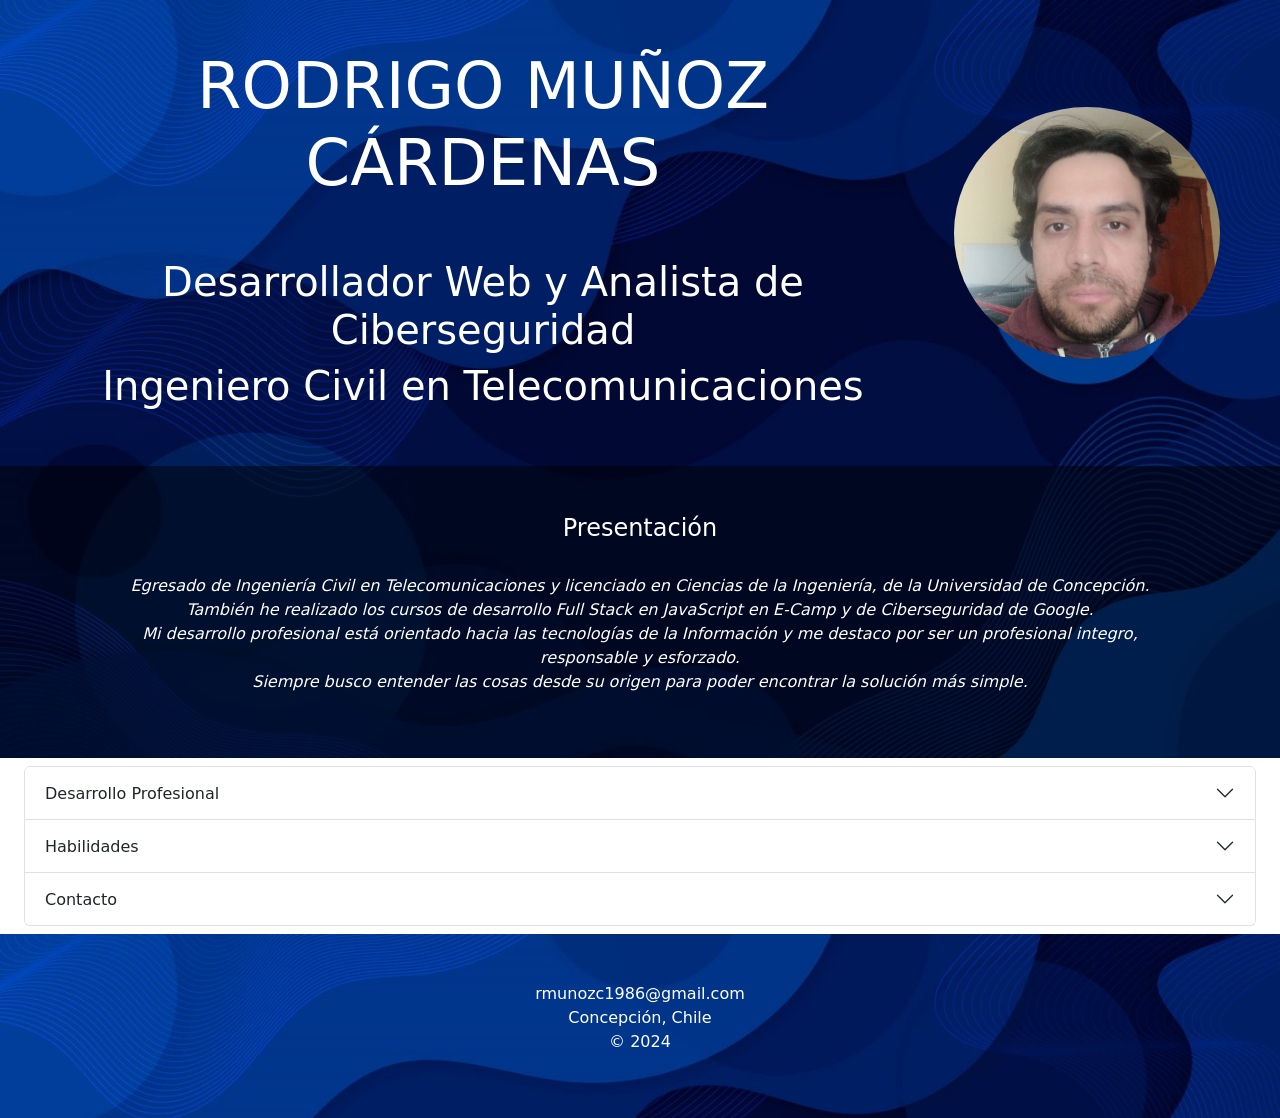
==== index.html @ d93aab4c "mi primer commit" ====
<!DOCTYPE html>
<html lang="en">

<head>
    <meta charset="utf-8" />
    <meta name="viewport" content="width=device-width, initial-scale=1" />
    <title>Portafolio Profesional</title>
    <link href="https://cdn.jsdelivr.net/npm/bootstrap@5.3.2/dist/css/bootstrap.min.css" rel="stylesheet"
        integrity="sha384-T3c6CoIi6uLrA9TneNEoa7RxnatzjcDSCmG1MXxSR1GAsXEV/Dwwykc2MPK8M2HN" crossorigin="anonymous" />
    <link rel="stylesheet" href="assets/estilo.css" />
</head>

<body>

    <!---------------------------Encabezado-------------------------------->
    <header>
        <div class="container-fluid" id="encabezado">
            <div class="col-9 container-fluid text-center p-5" id="titulo">
                <h2 class="display-3">RODRIGO MUÑOZ CÁRDENAS</h2><br><br>
                <h5 class="display-6">Desarrollador Web y Analista de Ciberseguridad</h5>
                <h5 class="display-6">Ingeniero Civil en Telecomunicaciones</h5>
            </div>
            <div class="col-3 py-5 pe-5" id="yoimagen">
                <img class="img-fluid" src="assets/img/yo.jpg" alt="yo">
            </div>
        </div>

        <!-----------------------------------------Presentacion----------------------------->
        <div class="container-fluid p-5 text-center" id="presentacion">
            <h4>Presentación</h4><br>
            <p class="px-5 fst-italic">Egresado de Ingeniería Civil en Telecomunicaciones y licenciado en Ciencias de la
                Ingeniería, de la Universidad de Concepción.<br>También he realizado los cursos de desarrollo Full Stack
                en
                JavaScript en E-Camp y de Ciberseguridad de Google.<br>Mi desarrollo profesional está orientado hacia
                las
                tecnologías de la Información y me destaco por ser un profesional integro, responsable y
                esforzado.<br>Siempre busco entender las cosas desde su origen para poder encontrar la solución más
                simple.
            </p>
        </div>
    </header>

    <!-----------------------------Desarrollo Profesional---------------------------------->
    <div class="container-fluid py-2 px-4">
        <div class="accordion" id="accordionExample">
            <div class="accordion-item">
                <h2 class="accordion-header">
                    <button class="accordion-button collapsed" type="button" data-bs-toggle="collapse"
                        data-bs-target="#collapseOne" aria-expanded="false" aria-controls="collapseOne">
                        Desarrollo Profesional
                    </button>
                </h2>
                <div id="collapseOne" class="accordion-collapse collapse" data-bs-parent="#accordionExample">
                    <div class="accordion-body">
                        <div class="card-group">
                            <div class="card">
                                <img src="assets/img/telecom.jpg" class="card-img-top" alt="telecom"
                                    style="border: 1px solid rgb(175, 175, 175);">
                                <div class="card-body">
                                    <h5 class="card-title">Ingenieria Civil en Telecomunicaciones (UdeC)</h5>
                                    <ul class="card-text">
                                        <li>Radiofrecuencia</li>
                                        <li>Comunicaciones Satelitales</li>
                                        <li>Comunicaciones Opticas</li>
                                        <li>Redes de Datos</li>
                                    </ul>
                                    <a class="card-text" href="https://telecomunicaciones.udec.cl/"><small
                                            class="text-body-secondary">Telecomunicaciones UdeC</small></a>
                                </div>
                            </div>
                            <div class="card">
                                <img src="assets/img/javascript.jpg" class="card-img-top" alt="java"
                                    style="border: 1px solid rgb(175, 175, 175);">
                                <div class="card-body">
                                    <h5 class="card-title">Desarrollo Full Stack en JavaScript (E-Camp)</h5>
                                    <ul class="card-text">
                                        <li>HTML</li>
                                        <li>CSS</li>
                                        <li>JavaScript</li>
                                        <li>Node.js</li>
                                    </ul>
                                    <a class="card-text"
                                        href="https://talentodigitalparachile.cl/curso/desarrollo-de-aplicaciones-full-stack-javascript-trainee/"><small
                                            class="text-body-secondary">Curso de Desarrollo Full Stack</small></a>
                                </div>
                            </div>
                            <div class="card">
                                <img src="assets/img/ciber.jpg" class="card-img-top" alt="ciber"
                                    style="border: 1px solid rgb(175, 175, 175);">
                                <div class="card-body">
                                    <h5 class="card-title">Ciberseguridad (Google)</h5>
                                    <ul class="card-text">
                                        <li>Linux</li>
                                        <li>SQL</li>
                                        <li>Python</li>
                                        <li>SIEM</li>
                                    </ul>
                                    <a class="card-text"
                                        href="https://www.coursera.org/programs/ciberseguridad-google-2024-ikcr9"><small
                                            class="text-body-secondary">Curso de Ciberseguridad</small></a>
                                </div>
                            </div>
                        </div>
                    </div>
                </div>
            </div>

            <!------------------------------------Habilidades------------------------------->
            <div class="accordion-item">
                <h2 class="accordion-header">
                    <button class="accordion-button collapsed" type="button" data-bs-toggle="collapse"
                        data-bs-target="#collapseTwo" aria-expanded="false" aria-controls="collapseTwo">
                        Habilidades
                    </button>
                </h2>
                <div id="collapseTwo" class="accordion-collapse collapse" data-bs-parent="#accordionExample">
                    <div class="accordion-body">
                        <div class="card-group">
                            <div class="card">
                                <div class="card-body">
                                    <h5 class="card-title">Idiomas</h5>
                                    <ul class="card-text">
                                        <li>Español</li>
                                        <li>Inglés</li>
                                        <li>Italiano</li>
                                    </ul>
                                </div>
                            </div>
                            <div class="card">
                                <div class="card-body">
                                    <h5 class="card-title">Manejo Computacional</h5>
                                    <ul class="card-text">
                                        <li>Word/Excel/Power Point</li>
                                        <li>Matlab</li>
                                        <li>Lenguaje C/C++</li>
                                        <li>Packet Tracer</li>
                                    </ul>
                                </div>
                            </div>
                            <div class="card">
                                <div class="card-body">
                                    <h5 class="card-title">Complementarios</h5>
                                    <ul class="card-text">
                                        <li>Gestión de Empresas</li>
                                        <li>Formulación y Evaluación de Proyectos</li>
                                    </ul>
                                </div>
                            </div>
                        </div>
                    </div>
                </div>
            </div>

            <!------------------------Formulario de contacto---------------------------------->
            <div class="accordion-item">
                <h2 class="accordion-header">
                    <button class="accordion-button collapsed" type="button" data-bs-toggle="collapse"
                        data-bs-target="#collapseThree" aria-expanded="false" aria-controls="collapseThree">
                        Contacto
                    </button>
                </h2>
                <div id="collapseThree" class="accordion-collapse collapse" data-bs-parent="#accordionExample">
                    <div class="accordion-body">
                        <form action="/gracias.html">
                            <div class="mb-3">
                                <label class="form-label">Nombre</label>
                                <input type="text" class="form-control" required>
                            </div>
                            <div class="mb-3">
                                <label class="form-label">Correo electrónico</label>
                                <input type="email" class="form-control" id="exampleInputEmail1"
                                    aria-describedby="emailHelp" required>
                            </div>
                            <div class="mb-3">
                                <label class="form-label">Deje su mensaje aquí</label>
                                <textarea class="form-control" id="exampleFormControlTextarea1" rows="5"
                                    required></textarea>
                            </div>
                            <button type="submit" class="btn btn-primary">
                                Enviar
                            </button>
                            <button type="reset" class="btn btn-success">
                                Reset
                            </button>
                        </form>
                    </div>
                </div>
            </div>
        </div>
    </div>

    <!--------------Pie de pagina------------------------------>
    <footer>
        <div class="container-fluid p-5 text-center" id="piedepagina">
            <p>rmunozc1986@gmail.com<br>Concepción, Chile<br>&copy; 2024</p>
        </div>
    </footer>

    <script src="/assets/logica.js"></script>
    <script src="https://cdn.jsdelivr.net/npm/bootstrap@5.3.2/dist/js/bootstrap.bundle.min.js"
        integrity="sha384-C6RzsynM9kWDrMNeT87bh95OGNyZPhcTNXj1NW7RuBCsyN/o0jlpcV8Qyq46cDfL"
        crossorigin="anonymous"></script>
</body>

</html>
---- assets/estilo.css ----
header,
footer,
#head1 {
  background-image: url(../assets/img/fondo.jpg);
  background-size: cover;
  color: white;
}

#head1{
  height: 100vh;
  display: grid;
  align-content: center;
}

#presentacion {
    background-color: rgba(0,0,0,0.5);
}

#encabezado{
  display: flex;
  #yoimagen, #titulo{
    align-content: center;
  }
  img{
   border-radius: 50%;
  }
}

/*Pantallas pequeñas*/
@media (max-width: 575px){
  #presentacion, #yoimagen{
    display: none;
  }
  #titulo{
    width: 100%;
  }
}

/*Pantallas medias*/
@media (min-width:576px) and (max-width:991px){
  #yoimagen{
    display: none;
  }
  #titulo{
    width: 100%;
  }
}

/*Pantallas grandes*/
@media (min-width: 992px){
  @keyframes animacion {
    from{
        opacity: 0;
    }
    to{
        opacity: 1;
    } 
  }

    #encabezado, #presentacion, #piedepagina {
      animation-name: animacion;
      animation-duration: 7s;
    }
}
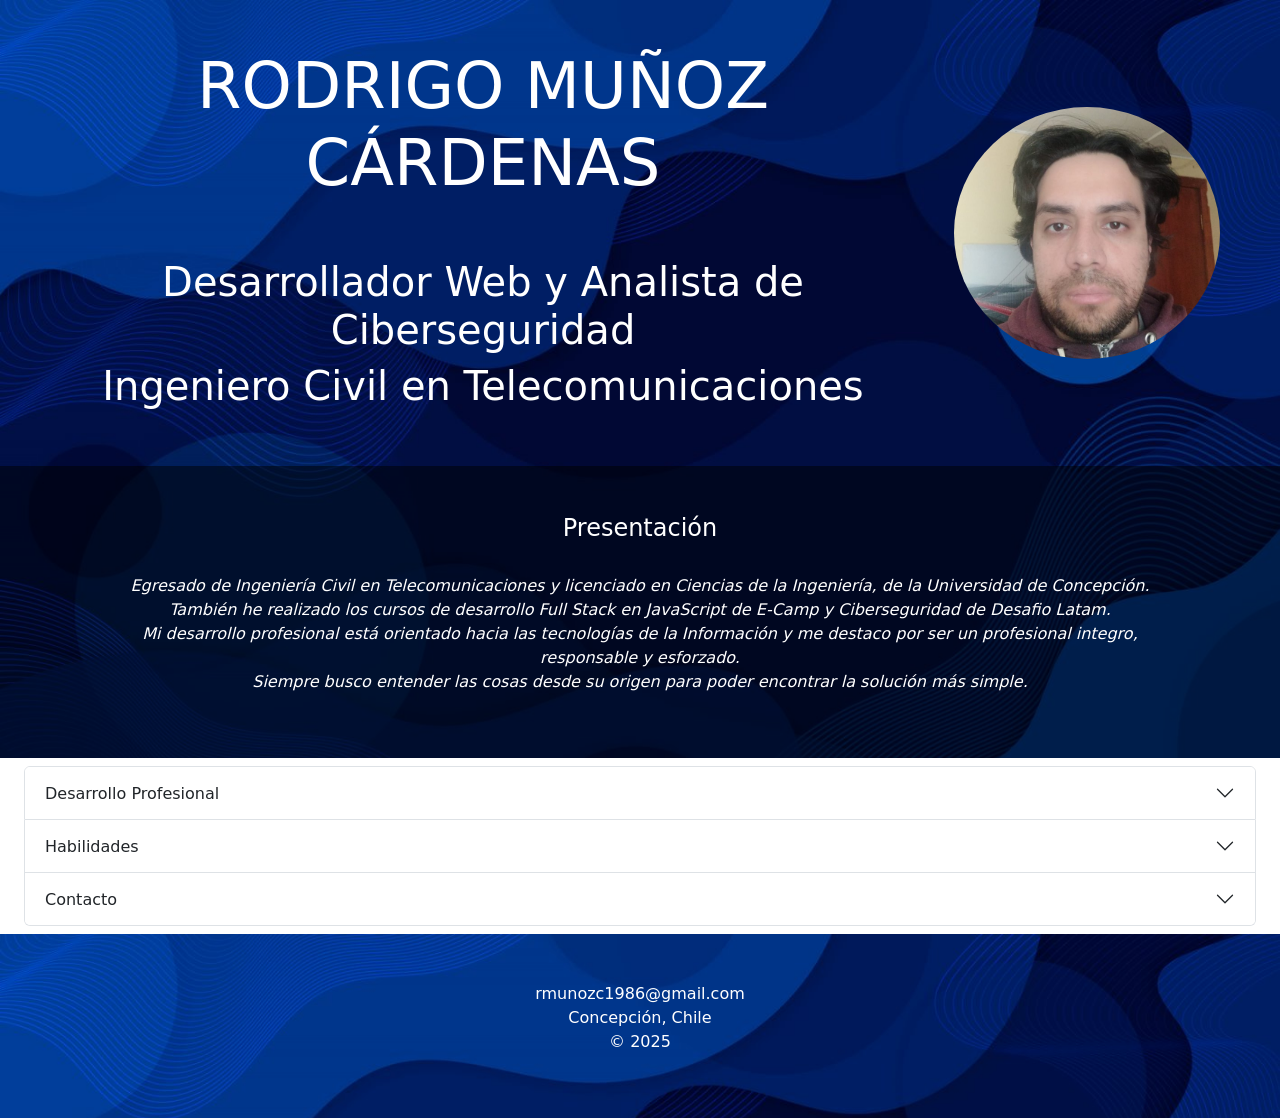
==== commit 2bfa2b31: "actualizacion 2025" ====
--- a/index.html
+++ b/index.html
@@ -31,7 +31,7 @@
             <p class="px-5 fst-italic">Egresado de Ingeniería Civil en Telecomunicaciones y licenciado en Ciencias de la
                 Ingeniería, de la Universidad de Concepción.<br>También he realizado los cursos de desarrollo Full Stack
                 en
-                JavaScript en E-Camp y de Ciberseguridad de Google.<br>Mi desarrollo profesional está orientado hacia
+                JavaScript de E-Camp y Ciberseguridad de Desafio Latam.<br>Mi desarrollo profesional está orientado hacia
                 las
                 tecnologías de la Información y me destaco por ser un profesional integro, responsable y
                 esforzado.<br>Siempre busco entender las cosas desde su origen para poder encontrar la solución más
@@ -85,19 +85,19 @@
                                 </div>
                             </div>
                             <div class="card">
-                                <img src="assets/img/ciber.jpg" class="card-img-top" alt="ciber"
+                                <img src="assets/img/ciber.png" class="card-img-top" alt="ciber"
                                     style="border: 1px solid rgb(175, 175, 175);">
                                 <div class="card-body">
-                                    <h5 class="card-title">Ciberseguridad (Google)</h5>
-                                    <ul class="card-text">
+                                    <h5 class="card-title">Ciberseguridad (Desafio Latam)</h5>
+                                    <ul class="card-text">
+                                        <li>Windows Server</li>
                                         <li>Linux</li>
-                                        <li>SQL</li>
-                                        <li>Python</li>
-                                        <li>SIEM</li>
+                                        <li>Redes de datos</li>
+                                        <li>Cloud</li>
                                     </ul>
                                     <a class="card-text"
-                                        href="https://www.coursera.org/programs/ciberseguridad-google-2024-ikcr9"><small
-                                            class="text-body-secondary">Curso de Ciberseguridad</small></a>
+                                        href="https://drive.google.com/file/d/15M5ATAfNtH9Vad-88y33IcztWubm-m43/view"><small
+                                            class="text-body-secondary">Trabajo realizado</small></a>
                                 </div>
                             </div>
                         </div>
@@ -118,11 +118,11 @@
                         <div class="card-group">
                             <div class="card">
                                 <div class="card-body">
-                                    <h5 class="card-title">Idiomas</h5>
-                                    <ul class="card-text">
-                                        <li>Español</li>
-                                        <li>Inglés</li>
-                                        <li>Italiano</li>
+                                    <h5 class="card-title">Sistemas Operativos</h5>
+                                    <ul class="card-text">
+                                        <li>Microsoft Windows</li>
+                                        <li>Windows Server</li>
+                                        <li>Linux</li>
                                     </ul>
                                 </div>
                             </div>
@@ -130,10 +130,9 @@
                                 <div class="card-body">
                                     <h5 class="card-title">Manejo Computacional</h5>
                                     <ul class="card-text">
-                                        <li>Word/Excel/Power Point</li>
-                                        <li>Matlab</li>
-                                        <li>Lenguaje C/C++</li>
+                                        <li>Base de datos (SQL)</li>
                                         <li>Packet Tracer</li>
+                                        <li>AWS</li>
                                     </ul>
                                 </div>
                             </div>
@@ -192,7 +191,7 @@
     <!--------------Pie de pagina------------------------------>
     <footer>
         <div class="container-fluid p-5 text-center" id="piedepagina">
-            <p>rmunozc1986@gmail.com<br>Concepción, Chile<br>&copy; 2024</p>
+            <p>rmunozc1986@gmail.com<br>Concepción, Chile<br>&copy; 2025</p>
         </div>
     </footer>
 
